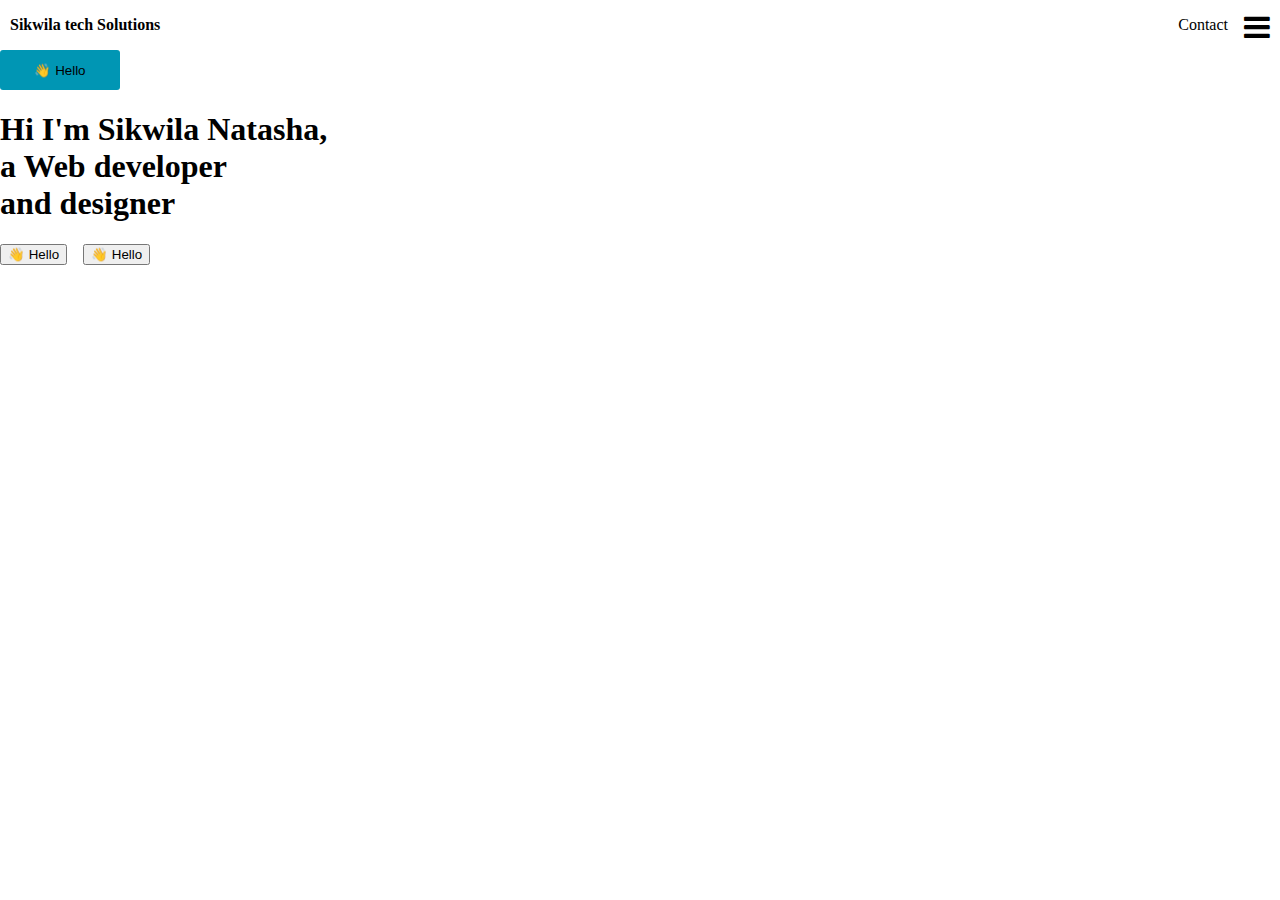
==== index.html @ 52ebf1cb "Sikwila natasha's portfolio" ====
<!DOCTYPE html>
<html lang="en">
  <head>
    <meta charset="UTF-8" />
    <meta name="viewport" content="width=device-width, initial-scale=1.0" />
    <title>Sikwila Tech Solutions Portfolio</title>
    <link rel="stylesheet" href="./css/style.css" />
    <link
      rel="stylesheet"
      href="./font awesome/font-awesome-4.7.0/css/font-awesome.min.css"
    />
  </head>
  <body>
    <section id="home">
      <nav>
        <div class="nav-container">
          <p class="logo">Sikwila tech Solutions</p>
          <div class="nav-left-bar">
            <ul>
              <li><a href="#Contact" class="txt">Contact</a></li>
            </ul>
            <div class="menu">
              <i
                class="fa fa-bars menu-icon"
                aria-hidden="true"
                onclick="toggleMenu()"
              ></i>
              <div class="menu-dropdown" id="menu-dropdown">
                <ul>
                  <li><a href="#Home" onclick="hideMenu()">Home</a></li>
                  <li><a href="#About" onclick="hideMenu()">About</a></li>
                  <li><a href="#Gallery" onclick="hideMenu()">Gallery</a></li>
                  <li>
                    <a href="#Exhibitions" onclick="hideMenu()">Exhibitions</a>
                  </li>
                  <li><a href="#Artists" onclick="hideMenu()">Artists</a></li>
                  <li><a href="#Contact" onclick="hideMenu()">Contact</a></li>
                </ul>
              </div>
            </div>
          </div>
        </div>
      </nav>
      <!-- end of nav -->
      <div class="intro">
        <button class="intro-btn1">👋 Hello</button>
        <h1>
          Hi I'm Sikwila Natasha, <br />a Web developer <br />and designer
        </h1>
        <div class="home-btns">
          <button class="intro-btn2">👋 Hello</button>
          <button class="intro-btn2">👋 Hello</button>
        </div>
      </div>
    </section>
    <script src="./script.js"></script>
  </body>
</html>
---- css/style.css ----
:root{
  --main-color1:#0096B4;
  --main-color2:#000000;
  --main-color3:#ffffff;
}

body{
  margin: 0;
  padding: 0;
  border: 0;

  overflow-x: hidden;
}

/* nav section */


.menu-dropdown {
display: none;
background-color: #f9f9f9;
border: 1px solid #ccc;
margin-left: -75px;
width:110px;
}

.menu-dropdown ul{
margin-left: -20px;
}

.nav-container{
  display: flex;
  flex-direction: row;
justify-content: space-between;
align-items: center;
}

.menu i{
  font-size:30px; 
  color: black;
  margin-top: 12px;
}

ul li a{
color: black;
  text-decoration: none;
}

ul li {
  list-style: none;
  text-decoration: none;
}

.nav-left-bar{
  display: flex;
  flex-direction: row;
  gap: 1rem;
  top: 0;
  right: 0;
  margin-right: 10px;
}

.logo{
  top: 0;
left: 0;
  margin-left: 10px;
  font-weight: bolder;
}

.intro-btn1{
  background-color: #0096B4;
  border: none;
  width: 120px;
  height: 40px;
  border-radius:3px;
}

.home-btns{
  display: flex;
  flex-direction: row;
  gap: 1rem;
}
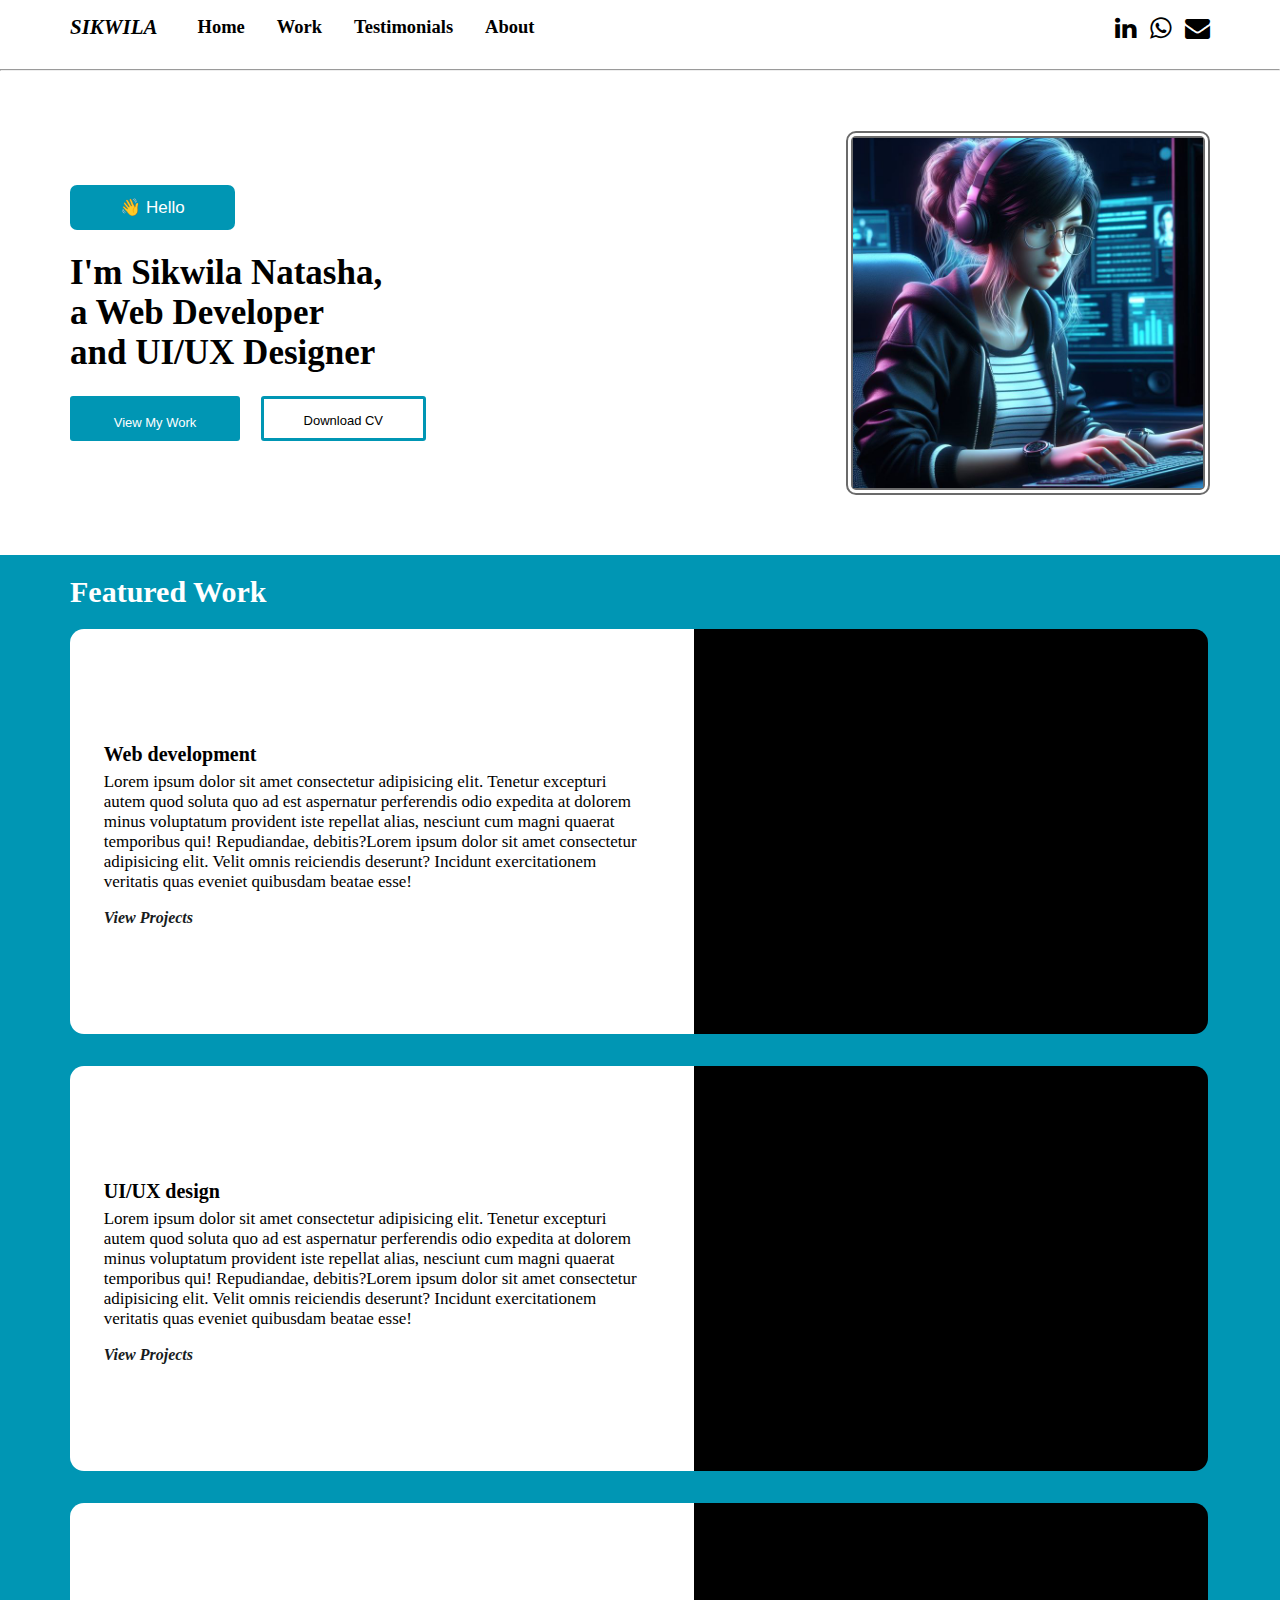
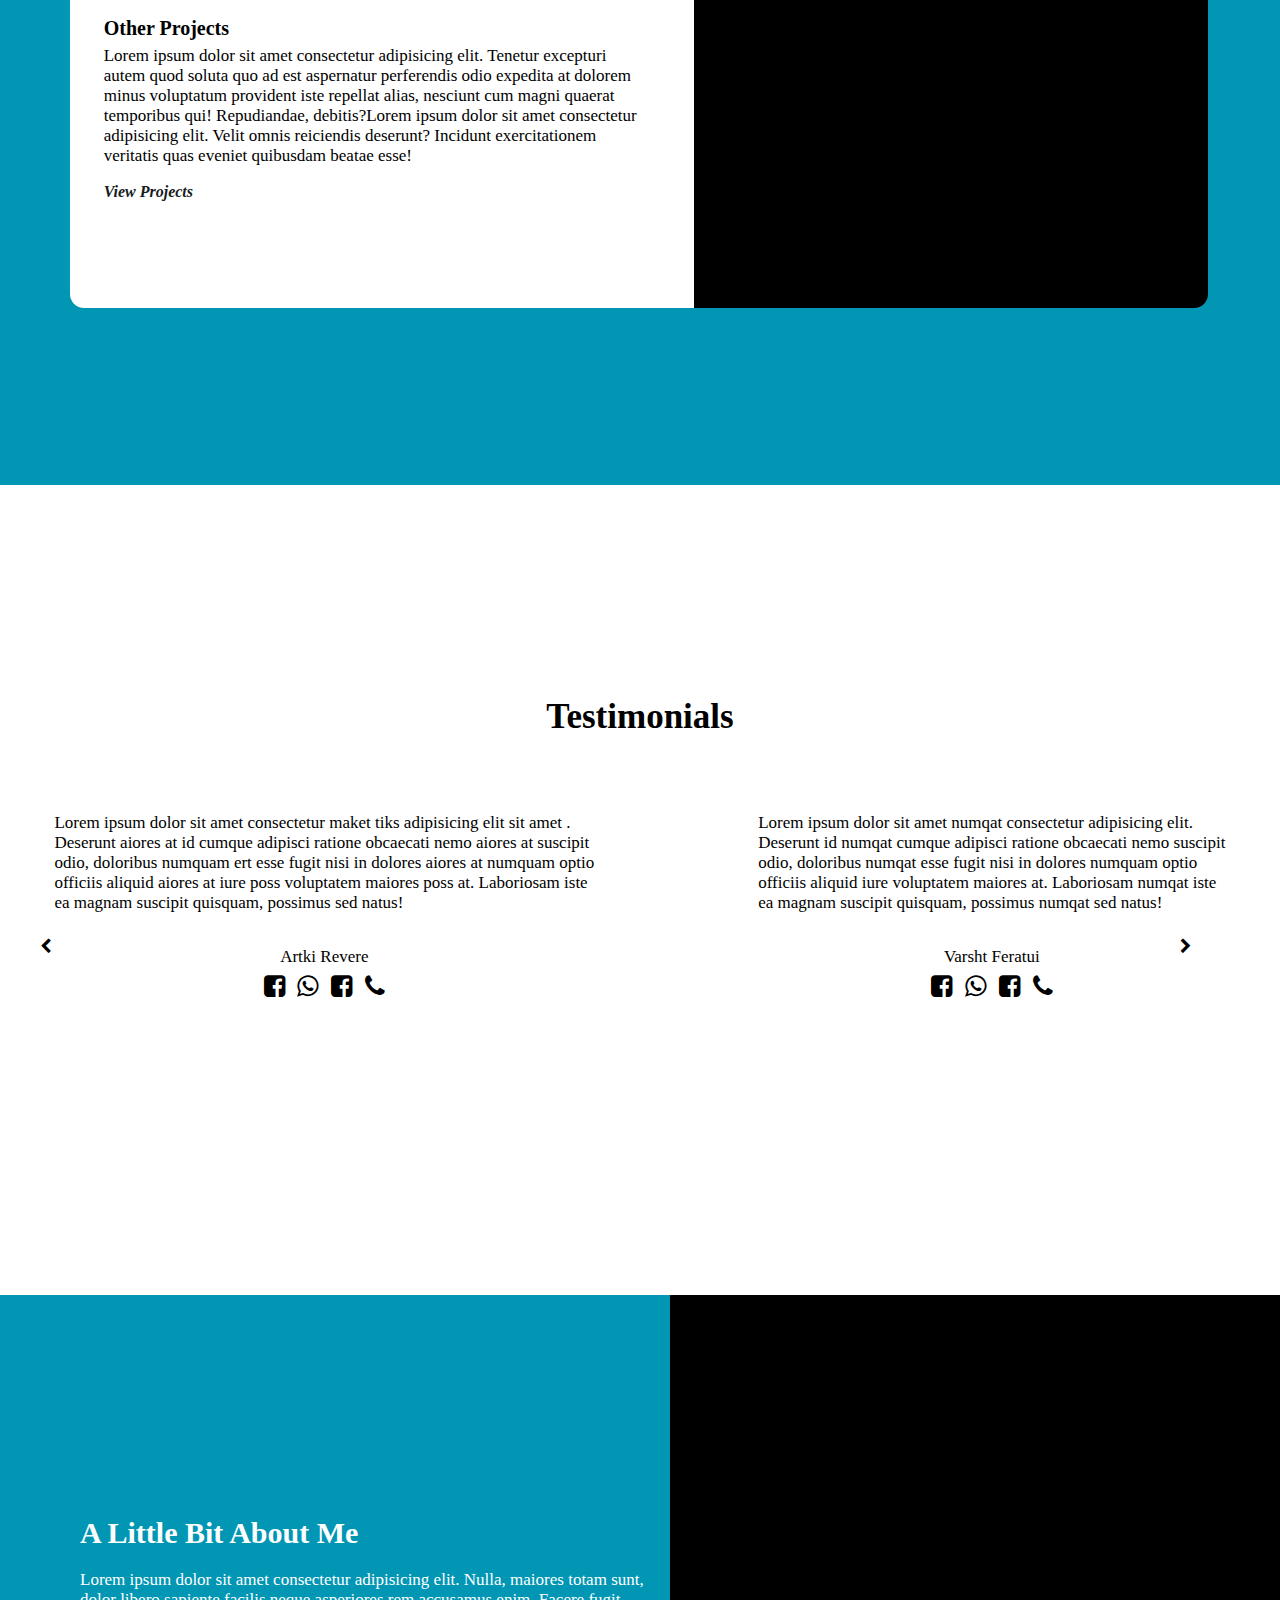
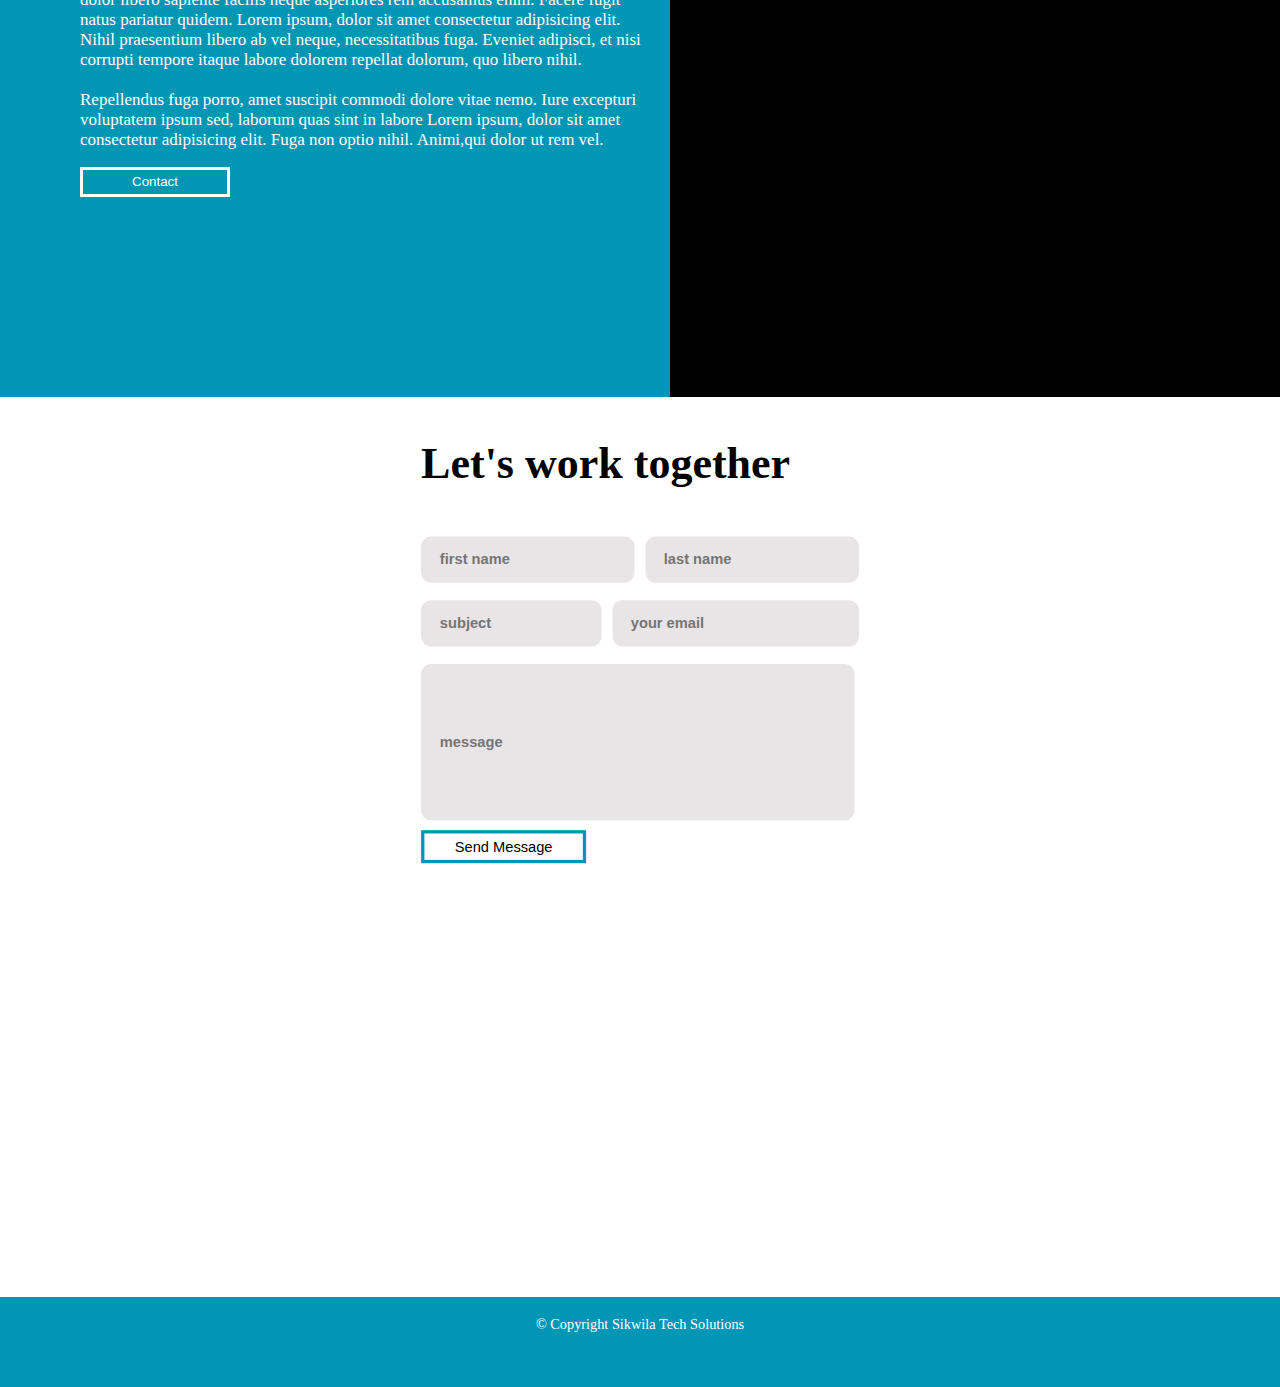
==== commit 19f9d8ac: "Added more sections" ====
--- a/index.html
+++ b/index.html
@@ -11,48 +11,530 @@
     />
   </head>
   <body>
+    <nav>
+      <div class="nav-container">
+        <p class="logo">Sikwila</p>
+        <div class="nav-left-bar">
+          <ul>
+            <li><a href="#Contact" class="txt">Contact</a></li>
+          </ul>
+          <div class="menu">
+            <i
+              class="fa fa-bars menu-icon"
+              aria-hidden="true"
+              onclick="toggleMenu()"
+            ></i>
+            <div class="menu-dropdown" id="menu-dropdown">
+              <ul>
+                <li><a href="#Home" onclick="hideMenu()">Home</a></li>
+                <li><a href="#About" onclick="hideMenu()">About</a></li>
+                <li><a href="#Gallery" onclick="hideMenu()">Gallery</a></li>
+                <li>
+                  <a href="#Exhibitions" onclick="hideMenu()">Exhibitions</a>
+                </li>
+                <li><a href="#Artists" onclick="hideMenu()">Artists</a></li>
+                <li><a href="#Contact" onclick="hideMenu()">Contact</a></li>
+              </ul>
+            </div>
+          </div>
+        </div>
+      </div>
+      <hr />
+    </nav>
+    <!-- end of nav1 -->
+    <!-- beginning of nav2 -->
+    <div id="nav2">
+      <div class="logo">
+        <p>SIKWILA</p>
+        <ul class="md-nav">
+          <li><a href="#Home">Home</a></li>
+          <li><a href="#Portfolio">Work</a></li>
+          <li><a href="#Testimonials">Testimonials</a></li>
+          <li><a href="#About">About</a></li>
+        </ul>
+      </div>
+
+      <div class="nav-left-bar2">
+        <ul>
+          <li>
+            <a href=""><i class="fa fa-linkedin"></i></a>
+            <a href=""><i class="fa fa-whatsapp"></i></a>
+            <a href=""><i class="fa fa-envelope"></i></a>
+          </li>
+        </ul>
+      </div>
+    </div>
+    <hr class="second-hr" />
+    <!-- end of nav2 -->
     <section id="home">
-      <nav>
-        <div class="nav-container">
-          <p class="logo">Sikwila tech Solutions</p>
-          <div class="nav-left-bar">
-            <ul>
-              <li><a href="#Contact" class="txt">Contact</a></li>
-            </ul>
-            <div class="menu">
-              <i
-                class="fa fa-bars menu-icon"
-                aria-hidden="true"
-                onclick="toggleMenu()"
-              ></i>
-              <div class="menu-dropdown" id="menu-dropdown">
-                <ul>
-                  <li><a href="#Home" onclick="hideMenu()">Home</a></li>
-                  <li><a href="#About" onclick="hideMenu()">About</a></li>
-                  <li><a href="#Gallery" onclick="hideMenu()">Gallery</a></li>
-                  <li>
-                    <a href="#Exhibitions" onclick="hideMenu()">Exhibitions</a>
-                  </li>
-                  <li><a href="#Artists" onclick="hideMenu()">Artists</a></li>
-                  <li><a href="#Contact" onclick="hideMenu()">Contact</a></li>
-                </ul>
-              </div>
-            </div>
-          </div>
-        </div>
-      </nav>
-      <!-- end of nav -->
-      <div class="intro">
-        <button class="intro-btn1">👋 Hello</button>
-        <h1>
-          Hi I'm Sikwila Natasha, <br />a Web developer <br />and designer
-        </h1>
-        <div class="home-btns">
-          <button class="intro-btn2">👋 Hello</button>
-          <button class="intro-btn2">👋 Hello</button>
+      <div class="home-main">
+        <div class="intro">
+          <div class="text-btn">
+            <button class="intro-btn1">👋 Hello</button>
+            <h1 class="intro-txt">
+              I'm Sikwila Natasha, <br />a Web Developer <br />and UI/UX
+              Designer
+            </h1>
+
+            <div class="home-btns">
+              <a href="#Portfolio"
+                ><button class="intro-btn2">
+                  <p class="btn-text">View My Work</p>
+                </button></a
+              >
+              <a href=""
+                ><button class="intro-btn3">
+                  <p class="btn-text btn-text2">Download CV</p>
+                </button></a
+              >
+            </div>
+          </div>
+        </div>
+
+        <div class="my-img">
+          <div class="Tasha-img"></div>
         </div>
       </div>
     </section>
+    <!-- work -->
+    <section id="Portfolio">
+      <div class="main-portfolio">
+        <!-- <div class="sub-portfolio"> -->
+
+        <h1 class="Portfolio-heading">Featured Work</h1>
+
+        <!-- 1111 -->
+
+        <div class="projects-container">
+          <div class="coded-websites projects">
+            <div class="projects-div projects-div2">
+              <div class="project-text">
+                <h2 class="project-heading">Web development</h2>
+                <div class="sm-project-img"></div>
+                <p class="project-description project-description2">
+                  Lorem ipsum dolor sit amet consectetur adipisicing elit.
+                  Tenetur exce<br />pturi autem quod soluta quo ad est
+                  aspernatur perferendis odio exped<br />ita at dolorem minus
+                  voluptatum provident iste repellat alias, nesciunt <br />cum
+                  magni quaerat temporibus qui! Repudiandae, debitis?<span
+                    >Lorem ipsu<br />m dolor sit amet consectetur adipisicing
+                    elit. Velit omnis reiciendis des<br />erunt? Incidunt
+                    exercitationem veritatis quas eveniet quibusdam beat<br />ae
+                    esse!</span
+                  >
+                </p>
+                <a href="./portfolio.html" class="view-projects-link"
+                  >View Projects</a
+                >
+              </div>
+            </div>
+            <div class="image-rep">
+              <img src="" alt="" />
+            </div>
+          </div>
+
+          <!-- 222 -->
+
+          <!-- <div class="projects-container"> -->
+          <div class="coded-websites projects">
+            <div class="projects-div projects-div2">
+              <div class="project-text">
+                <h2>UI/UX design</h2>
+                <div class="sm-project-img"></div>
+                <p class="project-description project-description2">
+                  Lorem ipsum dolor sit amet consectetur adipisicing elit.
+                  Tenetur exce<br />pturi autem quod soluta quo ad est
+                  aspernatur perferendis odio exped<br />ita at dolorem minus
+                  voluptatum provident iste repellat alias, nesciunt <br />cum
+                  magni quaerat temporibus qui! Repudiandae, debitis?<span
+                    >Lorem ipsu<br />m dolor sit amet consectetur adipisicing
+                    elit. Velit omnis reiciendis des<br />erunt? Incidunt
+                    exercitationem veritatis quas eveniet quibusdam beat<br />ae
+                    esse!</span
+                  >
+                </p>
+                <a href="./portfolio.html" class="view-projects-link"
+                  >View Projects</a
+                >
+              </div>
+            </div>
+            <div class="image-rep"></div>
+          </div>
+          <!-- </div> -->
+
+          <!-- 333-->
+
+          <!-- <div class="projects-container"> -->
+          <div class="coded-websites projects">
+            <div class="projects-div projects-div2">
+              <div class="project-text">
+                <h2>Other Projects</h2>
+                <div class="sm-project-img"></div>
+                <p class="project-description project-description2">
+                  Lorem ipsum dolor sit amet consectetur adipisicing elit.
+                  Tenetur exce<br />pturi autem quod soluta quo ad est
+                  aspernatur perferendis odio exped<br />ita at dolorem minus
+                  voluptatum provident iste repellat alias, nesciunt <br />cum
+                  magni quaerat temporibus qui! Repudiandae, debitis?<span
+                    >Lorem ipsu<br />m dolor sit amet consectetur adipisicing
+                    elit. Velit omnis reiciendis des<br />erunt? Incidunt
+                    exercitationem veritatis quas eveniet quibusdam beat<br />ae
+                    esse!</span
+                  >
+                </p>
+                <a href="./portfolio.html" class="view-projects-link"
+                  >View Projects</a
+                >
+              </div>
+            </div>
+            <div class="image-rep"></div>
+          </div>
+          <!-- </div> -->
+          <!-- end of individual projects div -->
+          <!-- </div> -->
+        </div>
+      </div>
+    </section>
+
+    <!-- Testimonials -->
+
+    <section id="Testimonials">
+      <div
+        class="main-Testimonials small-screen"
+        data-aos="fade-up"
+        data-aos-duration="1500"
+      >
+        <h1 class="p-2 p-2-heading">Testimonials</h1>
+        <div class="carousel">
+          <div class="carousel-slide">
+            <div class="Testimonials1">
+              <div class="Testimonials-text">
+                <h1 class="Testimonials-heading p-1">Testimonials</h1>
+                <div class="quotes-container p-1">
+                  <div class="quotes">"</div>
+                </div>
+                <p class="p-1">
+                  Lorem ipsum dolor sitrait amet consectetur,<span
+                    >Lorem ipsum dolor
+                  </span>
+                  <br />adipisicing elit. Iureorio quaser aliquam quo
+                  <span>laborio ipsum </span>
+                  <br />eveniet assumenda aliquid ipsum soluta tet
+                  <span>sicing elit.</span><br />tempore<span
+                    >sicing Iureorio.</span
+                  >
+                  <br />In sapiente autem harum. Nam, nemo
+                  <span>Lorem ipsum dolor </span> <br />tempora vero
+                  reprehenderit impedit numctoe <span>Lorem ipsum dolor </span
+                  ><br />quam laborio sam minima eumcto delectus
+                  <span>sicing elit. Iureorio</span><br />unde ab ipsam?
+                  Veritatis, maxime. Architcto
+                  <span>laborio ipsum Architcto </span> <br />ecto, tempore.
+                </p>
+                <div class="p-2">
+                  <div class="bg-scrn-testimonials">
+                    <div class="client-Testimonial client-Testimonial1">
+                      <p>
+                        <br />Lorem ipsum dolor sit amet consectetur maket tiks
+                        adipisicing elit sit amet . <br />Deserunt aiores at id
+                        cumque adipisci ratione obcaecati nemo aiores at
+                        suscipit <br />odio, doloribus numquam ert esse fugit
+                        nisi in dolores aiores at numquam optio <br />officiis
+                        aliquid aiores at iure poss voluptatem maiores poss at.
+                        Laboriosam iste <br />ea magnam suscipit quisquam,
+                        possimus sed natus!
+                      </p>
+                      <div class="client-info">
+                        <div class="client-name">
+                          <p class="client-name1">Artki Revere</p>
+                          <p class="client">
+                            <a href=""><i class="fa fa-facebook-square"></i></a>
+                            <i class="fa fa-whatsapp"></i>
+                            <i class="fa fa-facebook-square"></i>
+                            <i class="fa fa-phone"></i>
+                          </p>
+                        </div>
+                      </div>
+                    </div>
+
+                    <div class="space"></div>
+
+                    <div class="client-Testimonial client-Testimonial2">
+                      <p>
+                        <br />Lorem ipsum dolor sit amet numqat consectetur
+                        adipisicing elit. <br />Deserunt id numqat cumque
+                        adipisci ratione obcaecati nemo suscipit <br />odio,
+                        doloribus numqat esse fugit nisi in dolores numquam
+                        optio <br />officiis aliquid iure voluptatem maiores at.
+                        Laboriosam numqat iste <br />ea magnam suscipit
+                        quisquam, possimus numqat sed natus!
+                      </p>
+                      <div class="client-info">
+                        <div class="client-name">
+                          <p class="client-name1">Varsht Feratui</p>
+                          <p class="client">
+                            <a href=""><i class="fa fa-facebook-square"></i></a>
+                            <i class="fa fa-whatsapp"></i>
+                            <i class="fa fa-facebook-square"></i>
+                            <i class="fa fa-phone"></i>
+                          </p>
+                        </div>
+                      </div>
+                    </div>
+                  </div>
+                </div>
+                <!-- division -->
+                <div class="client-info p-1">
+                  <div class="client-name p-1">
+                    <p class="client-name1 p-1">Yui Terra</p>
+                    <p class="client p-1">
+                      <i class="fa fa-whatsapp p-1"></i>
+                      <i class="fa fa-facebook-square p-1"></i>
+                      <i class="fa fa-phone p-1"></i>
+                    </p>
+                  </div>
+                </div>
+              </div>
+
+              <!-- 222 -->
+
+              <!-- ennd -->
+            </div>
+            <div class="Testimonials2">
+              <div class="Testimonials-text">
+                <h1 class="Testimonials-heading p-1">Testimonials</h1>
+                <div class="quotes-container p-1">
+                  <div class="quotes">"</div>
+                </div>
+                <p class="p-1">
+                  Lorem ipsum dolor sitrait amet consectetur,
+                  <br />adipisicing elit. Iureorio quaser aliquam quo
+                  <br />eveniet assumenda aliquid ipsum soluta tet<br />tempore?
+                  <br />In sapiente autem harum. Nam, nemo <br />tempora vero
+                  reprehenderit impedit numctoe <br />quam laborio sam minima
+                  eumcto delectus <br />unde ab ipsam? Veritatis, maxime.
+                  Architcto <br />ecto, tempore.
+                </p>
+                <div class="p-2">
+                  <div class="bg-scrn-testimonials">
+                    <div class="client-Testimonial">
+                      <p>
+                        <br />Lorem ipsum dolor sit amet consectetur maket tiks
+                        adipisicing elit sit amet . <br />Deserunt aiores at id
+                        cumque adipisci ratione obcaecati nemo aiores at
+                        suscipit <br />odio, doloribus esse fugit nisi in
+                        dolores aiores at numquam optio <br />officiis aliquid
+                        aiores at iure voluptatem maiores at. Laboriosam iste
+                        <br />ea magnam suscipit quisquam, possimus sed natus!
+                      </p>
+                      <div class="client-info">
+                        <div class="client-name">
+                          <p class="client-name1">Mrs Kativhu</p>
+                          <div class="client">
+                            <a href=""><i class="fa fa-facebook-square"></i></a>
+                            <a href=""><i class="fa fa-whatsapp"></i></a>
+                            <a href="">
+                              <i class="fa fa-facebook-square"></i
+                            ></a>
+                            <a href=""> <i class="fa fa-phone"></i></a>
+                          </div>
+                        </div>
+                      </div>
+                    </div>
+
+                    <div class="space"></div>
+
+                    <div class="client-Testimonial">
+                      <p>
+                        <br />Lorem ipsum dolor sit amet consectetur adip
+                        elit.quid iure atem <br />Deserunt id cumque adipisci
+                        ratione obcaecati nemo suscipit <br />odio, doloribus
+                        esse fugit nisi lores ea am numquam optio <br />officiis
+                        id aliquid iure voluptatem in dolo maiores atid .
+                        Labori<br />ea magnam suscipit quisquam, possim natus!
+                      </p>
+                      <div class="client-info">
+                        <div class="client-name">
+                          <p class="client-name1">Mr Paul</p>
+                          <p class="client">
+                            <a href=""><i class="fa fa-facebook-square"></i></a>
+                            <a href=""><i class="fa fa-whatsapp"></i></a>
+                            <a href=""><i class="fa fa-facebook-square"></i></a>
+                            <a href=""><i class="fa fa-phone"></i></a>
+                          </p>
+                        </div>
+                      </div>
+                    </div>
+                  </div>
+                </div>
+                <!-- division -->
+                <div class="client-info p-1">
+                  <div class="client-name p-1">
+                    <p class="client-name1 p-1">Mr Carlos</p>
+                    <p class="client p-1">
+                      <a href=""><i class="fa fa-whatsapp p-1"></i></a>
+                      <a href=""><i class="fa fa-facebook-square p-1"></i></a>
+                      <a href=""><i class="fa fa-phone p-1"></i></a>
+                    </p>
+                  </div>
+                </div>
+              </div>
+            </div>
+            <div class="Testimonials3">
+              <div class="Testimonials-text">
+                <h1 class="Testimonials-heading p-1">Testimonials</h1>
+                <div class="quotes-container p-1">
+                  <div class="quotes">"</div>
+                </div>
+                <p class="p-1">
+                  Lorem ipsum dolor sitrait amet consectetur,
+                  <br />adipisicing elit. Iureorio quaser aliquam quo
+                  <br />eveniet assumenda aliquid ipsum soluta tet<br />tempore?
+                  <br />In sapiente autem harum. Nam, nemo <br />tempora vero
+                  reprehenderit impedit numctoe <br />quam laborio sam minima
+                  eumcto delectus <br />unde ab ipsam? Veritatis, maxime.
+                  Architcto <br />ecto, tempore.
+                </p>
+                <div class="p-2">
+                  <div class="bg-scrn-testimonials">
+                    <div class="client-Testimonial">
+                      <p>
+                        <br />Lorem ipsum dolor sit amet consectetur maket tiks
+                        adipisicing elit sit amet . <br />Deserunt aiores at id
+                        cumque adipisci ratione obcaecati nemo aiores at
+                        suscipit <br />odio, doloribus esse fugit nisi in
+                        dolores aiores at numquam optio <br />officiis aliquid
+                        aiores at iure voluptatem maiores at. Laboriosam iste
+                        <br />ea magnam suscipit quisquam, possimus sed natus!
+                      </p>
+                      <div class="client-info">
+                        <div class="client-name">
+                          <p class="client-name1">Uncommon.org</p>
+                          <p class="client">
+                            <a href=""><i class="fa fa-facebook-square"></i></a>
+                            <a href=""><i class="fa fa-whatsapp"></i></a>
+                            <a href=""><i class="fa fa-facebook-square"></i></a>
+                            <a href=""><i class="fa fa-phone"></i></a>
+                          </p>
+                        </div>
+                      </div>
+                    </div>
+
+                    <div class="space"></div>
+
+                    <div class="client-Testimonial">
+                      <p class="client-Testimonial-p">
+                        <br />Lorem ipsum dolor sit amet consecte adipisicing
+                        elit. <br />Deserunt id cumque adipisci ratione
+                        obcaescipit <br />odio, doloribus esse fugit nisi in
+                        dolor optio orem.<br />officiis aliquid iure voluptatem
+                        maiores at. Laboriosam iste <br />ea magnam suscipit
+                        quisquam, possimus sed natus!
+                      </p>
+                      <div class="client-info">
+                        <div class="client-name">
+                          <p class="client-name1 client-namee">Mrs Quinson</p>
+                          <p class="client">
+                            <a href=""><i class="fa fa-whatsapp"></i></a>
+                            <a href=""><i class="fa fa-facebook-square"></i></a>
+                            <a href=""><i class="fa fa-phone"></i></a>
+                          </p>
+                        </div>
+                      </div>
+                    </div>
+                  </div>
+                </div>
+                <!-- division -->
+                <div class="client-info p-1">
+                  <div class="client-name p-1">
+                    <p class="client-name1 p-1">Wallertik Enterprises</p>
+                    <div class="client p-1">
+                      <div class="p-1">
+                        <a href=""><i class="fa fa-whatsapp"></i></a>
+                        <a href=""><i class="fa fa-facebook-square"></i></a>
+                        <a href=""><i class="fa fa-phone"></i></a>
+                      </div>
+                    </div>
+                  </div>
+                </div>
+              </div>
+            </div>
+          </div>
+          <div class="carousel-btns">
+            <i class="fa fa-chevron-left prev" style="color: #000"></i>
+            <i class="fa fa-chevron-right next" style="color: #000"></i>
+          </div>
+        </div>
+      </div>
+    </section>
+
+    <!-- About -->
+
+    <section id="About">
+      <div class="main-about">
+        <div class="sub-about">
+          <div class="about-container">
+            <div class="abt-left">
+              <h1>A Little Bit About Me</h1>
+              <div class="sm-abt-img"></div>
+              <p class="abt-me-text">
+                Lorem ipsum dolor sit amet consectetur adipisicing elit. Nulla,
+                maiores totam sunt, dolor libero sapiente facilis neque
+                asperiores rem accusamus enim. Facere fugit natus pariatur
+                quidem.
+                <span
+                  >Lorem ipsum, dolor sit amet consectetur adipisicing elit.
+                  Nihil praesentium libero ab vel neque, necessitatibus fuga.
+                  Eveniet adipisci, et nisi corrupti tempore itaque labore
+                  dolorem repellat dolorum, quo libero nihil.</span
+                >
+                <br />
+                <br />
+                Repellendus fuga porro, amet suscipit commodi dolore vitae nemo.
+                Iure excepturi voluptatem ipsum sed, laborum quas sint in labore
+                <!-- harum modi magni rem molestiae exercitationem, qui dolor. -->
+                <span
+                  >Lorem ipsum, dolor sit amet consectetur adipisicing elit.
+                  Fuga non optio nihil. Animi,qui dolor ut rem vel.</span
+                >
+              </p>
+              <div class="btn-containder">
+                <a href=""><button class="abt-btn">Contact</button></a>
+              </div>
+            </div>
+          </div>
+
+          <div id="Tasha"></div>
+        </div>
+      </div>
+    </section>
+
+    <!-- Contact -->
+
+    <section id="Contact">
+      <div class="main-contact">
+        <div class="sub-div">
+          <h1 class="Contact-heading">Let's work together</h1>
+          <div class="top">
+            <input type="text" placeholder="first name" class="input-1" />
+            <input type="text" placeholder="last name" class="input-1" />
+          </div>
+          <div class="middle">
+            <input type="text" placeholder="subject" class="input-3" />
+            <input type="text" placeholder="your email" class="input-4" />
+          </div>
+          <div class="bottom">
+            <input type="text" placeholder="message" class="input-5" />
+            <a href=""><button class="Contact-btn">Send Message</button></a>
+          </div>
+        </div>
+      </div>
+    </section>
+
+    <!-- footer -->
+    <footer>
+      <div class="footer-text">© Copyright Sikwila Tech Solutions</div>
+    </footer>
     <script src="./script.js"></script>
   </body>
 </html>
--- a/css/style.css
+++ b/css/style.css
@@ -8,12 +8,158 @@
   margin: 0;
   padding: 0;
   border: 0;
-
+  box-sizing: border-box;
   overflow-x: hidden;
 }
 
 /* nav section */
-
+.md-nav{
+  display: flex;
+  flex-direction: row;
+  gap:1rem;
+
+  @media(min-width:1000px) {
+ gap: 2rem;
+  }
+}
+
+.md-nav a{
+  font-size: 14px;
+  @media(min-width:740px) {
+    font-size: 16px;
+  }
+  @media(min-width:900px) {
+    font-size:18px;
+  }
+
+  @media(min-width:1000px) {
+    font-size:18.5px;
+  }
+
+  @media(min-width:1200px) {
+    font-size:19;
+  }
+
+  @media(min-width:1400px) {
+  font-size: 20px;
+  }
+  @media(min-width:1500px) {
+    font-size: 23px;
+  }
+
+  @media(min-width:1700px) {
+    font-size:25px;
+  }
+
+  @media(min-width:1800px) {
+    font-size:27px;
+  }
+  @media(min-width:1900px) {
+    font-size: 30px;
+  }
+}
+
+.md-nav a:hover{
+  font-weight: lighter;
+  text-decoration: underline;
+  color: #000;
+  scale: 1.1;
+}
+
+.logo{
+  display: flex;
+  flex-direction: row;
+}
+
+
+#nav2{
+  display: flex;
+  flex-direction: row;
+  justify-content: space-between;
+  @media (max-width:600px) {
+    display: none;
+     }
+}
+
+.nav-left-bar2 .fa{
+  font-size:20px;
+  @media(min-width:900px) {
+    font-size:23px;
+  }
+  @media(min-width:1000px) {
+    font-size:24px;
+  }
+
+  @media(min-width:1200px) {
+    font-size:25px;
+  }
+  @media(min-width:1400px) {
+    font-size:28px;
+  }
+
+  @media(min-width:1500px) {
+    font-size:30px;
+  }
+
+  @media(min-width:1600px) {
+    font-size: 32px;
+  }
+
+  @media(min-width:1700px) {
+    font-size: 34px;
+  }
+
+  @media(min-width:1800px) {
+    font-size: 36px;
+  }
+  @media(min-width:1900px) {
+    font-size: 38px;
+  }
+}
+
+.nav-left-bar2{
+  top: 0;
+  right: 0;
+  margin-right:30px;
+  @media (min-width:950px){
+    top: 0;
+right: 0;
+  margin-right:70px;
+   }
+
+   @media(min-width:1800px){
+    top:0;
+    right: 0;
+    margin-right:130px;
+  }
+}
+.nav-left-bar2 .fa-whatsapp{
+ padding-left:5px;
+ padding-right: 5px;
+ @media(min-width:1000px) {
+  padding-left:10px;
+ padding-right:10px;
+   }
+
+   @media(min-width:1400px) {
+    padding-left:13px;
+    padding-right:13px;
+  }
+
+  @media(min-width:1500px) {
+    padding-left:15px;
+    padding-right:15px;
+  }
+}
+
+
+/* small screen nav */
+nav{ 
+
+  @media (min-width:601px) {
+ display: none;
+  }
+}
 
 .menu-dropdown {
 display: none;
@@ -38,6 +184,20 @@
   font-size:30px; 
   color: black;
   margin-top: 12px;
+  top: 0;
+  right: 0;
+  margin-right:30px;
+  @media (min-width:950px){
+    top: 0;
+right: 0;
+  margin-right:70px;
+   }
+
+   @media(min-width:1800px){
+    top:0;
+    right: 0;
+    margin-right:130px;
+  }
 }
 
 ul li a{
@@ -56,26 +216,1864 @@
   gap: 1rem;
   top: 0;
   right: 0;
-  margin-right: 10px;
+  margin-right:30px;
+  @media (min-width:950px){
+    top: 0;
+right: 0;
+  margin-right:70px;
+   }
+
+   @media(min-width:1800px){
+    top:0;
+    right: 0;
+    margin-right:130px;
+  }
+
+}
+
+.second-hr{
+  @media (max-width:600px) {
+    display: none;
+  }
+}
+
+
+.logo p{
+  @media (min-width:1100px) {
+font-size:21px;
+font-style: italic;
+margin-top:15px;
+  }
 }
 
 .logo{
   top: 0;
 left: 0;
-  margin-left: 10px;
+  margin-left: 30px;
   font-weight: bolder;
-}
+font-size:17px;
+
+@media (min-width:950px){
+  top: 0;
+left: 0;
+margin-left:70px;
+ }
+
+ @media(min-width:1800px){
+  top:0;
+  right: 0;
+ margin-left:130px;
+}
+
+}
+
+.btn-text{
+ text-align: center;
+ margin: auto;
+  }
+
+  #Home{
+    height: 100vh;
+    width: 100%;
+  }
 
 .intro-btn1{
+
   background-color: #0096B4;
   border: none;
-  width: 120px;
-  height: 40px;
+  width: 100px;
+  height: 30px;
+  border-radius:7px;
+  color: white;
+  @media(min-width:1200px){
+    width: 165px;
+    height: 45px;
+    font-size: 17px;
+  }
+
+ 
+
+  @media(min-width:1400px){
+    width: 180px;
+    height:50px;
+    font-size:17px;
+  }
+
+  @media(min-width:1500px){
+    width: 200px;
+    height:55px;
+    font-size:18px;
+  }
+
+  @media(min-width:1600px){
+    width: 200px;
+    height: 65px;
+    font-size: 20px;
+  }
+
+  @media(min-width:1700px){
+    width: 220px;
+    height: 60px;
+    font-size: 20px;
+  }
+
+  @media(min-width:1800px){
+    width: 250px;
+    height: 70px;
+    font-size:25px;
+  }
+}
+
+.home-btns{
+  display: flex;
+  flex-direction: row;
+  justify-content: start;
+  align-items: start;
+  gap:1.3rem;
+  @media(min-width:1900px){
+   gap: 2rem;
+  }
+}
+
+.intro-btn3,.intro-btn2{
+  cursor: pointer;
+  background-color: #0096B4;
+  border: none;
+  width: 110px;
+  height: 30px;
   border-radius:3px;
-}
-
-.home-btns{
+  @media(min-width:1200px){
+    width: 170px;
+    height: 45px;
+    font-size: 13px;
+  }
+
+  @media(min-width:1300px){
+    font-size:17px;
+  }
+
+  @media(min-width:1400px){
+    width: 200px;
+    height:50px;
+    font-size:17px;
+  }
+
+  @media(min-width:1500px){
+    width: 200px;
+    height:55px;
+    font-size:18px;
+  }
+
+  @media(min-width:1600px){
+    width: 220px;
+    height: 65px;
+    font-size: 20px;
+  }
+
+  @media(min-width:1700px){
+    width: 220px;
+    height: 60px;
+    font-size: 20px;
+  }
+
+  @media(min-width:1800px){
+    width: 250px;
+    height: 70px;
+    font-size:25px;
+  }
+
+
+  @media(min-width:1900px){
+    width: 260px;
+    height: 70px;
+    font-size:25px;
+  }
+
+}
+
+.intro-btn2 p{
+  color: white;
+  text-decoration: none;
+  margin-top:7px;
+}
+
+.intro-btn3 p{
+  margin-top:4px;
+}
+
+.intro-btn3{
+  cursor: pointer;
+  width: 110px;
+  height: 30px;
+  background-color: transparent;
+  border: 3px solid #0096B4;
+  @media(min-width:1200px){
+    width: 165px;
+    height: 45px;
+    font-size: 13px;
+  }
+
+  @media(min-width:1300px){
+    font-size:17px;
+  }
+
+  @media(min-width:1400px){
+    width: 200px;
+    height:50px;
+    font-size:17px;
+  }
+
+  @media(min-width:1500px){
+    width: 200px;
+    height:55px;
+    font-size:18px;
+  }
+ 
+  @media(min-width:1600px){
+    width: 220px;
+    height: 65px;
+    font-size: 20px;
+  }
+
+  @media(min-width:1700px){
+    width: 220px;
+    height: 60px;
+    font-size: 20px;
+  }
+
+  @media(min-width:1800px){
+    width: 250px;
+    height: 70px;
+    font-size:25px;
+  }
+
+  @media(min-width:1900px){
+    width: 260px;
+    height: 70px;
+    font-size:25px;
+  }
+}
+
+.intro-txt span{
+  text-align: center;
+}
+
+.intro-txt{
+  text-align: start;
+  font-weight: bolder;
+  @media (min-width:450px) {
+ font-size:25px;
+   }
+
+   @media(min-width:900px){
+    font-size:20px;
+   }
+
+   @media(min-width:1200px){
+    font-size:35px;
+  }
+
+  @media(min-width:1300px){
+    font-size:45px;
+  }
+
+  @media(min-width:1500px){
+    font-size:48px;
+  }
+
+  @media(min-width:1600px){
+    font-size:60px;
+  }
+
+  @media(min-width:1900px){
+    font-size:70px;
+  }
+}
+
+.txt{
+  font-size: 18px;
+  font-weight: bold;
+  @media (min-width:450px) {
+    font-size:20px;
+      }
+
+      @media (min-width:600px){
+        font-size: 21px;
+      }
+}
+
+.txt:hover{
+  color: #0096B4;
+  text-decoration: underline;
+}
+
+.txt:active{
+  text-decoration: underline;
+  color: #000000;
+}
+
+.intro{
+  display: flex;
+  flex-direction: column;
+  justify-content:start;
+  align-items:start;
+  margin-top:35px;
+top: 0;
+left: 0;
+margin-left: 30px;
+
+@media (min-width:380px) and (max-width:449px) {
+  margin-left: 40px;
+ }
+
+ @media (min-width:450px) and (max-width:499px){
+  margin-left:60px;
+ }
+
+ @media (min-width:500px) and (max-width:549px){
+  margin-left:60px;
+ }
+
+ @media (min-width:550px) and (max-width:600px) {
+  margin-left:90px;
+ }
+
+ 
+ @media (min-width:600px) and (max-width:600px) {
+  margin-left:40px;
+ }
+ 
+ @media (min-width:601px) {
+margin-top: 0;
+ }
+
+ @media (min-width:950px){
+  top: 0;
+left: 0;
+margin-left:70px;
+ }
+
+ @media(min-width:1800px){
+  top:0;
+  right: 0;
+ margin-left:130px;
+}
+
+}
+
+
+.Tasha-img{
+  width:  220px;
+  height: 200px;
+  background-image: url(../assets/images/female-dev.jfif);
+  background-position-x: center;
+  background-size: cover;
+  object-fit: cover;
+  @media(max-width:500px){
+    display: none;
+  }
+
+  @media(min-width:750px){
+    width:  280px;
+    height: 280px;
+  }
+  
+  @media(min-width:900px){
+    width:  330px;
+    height: 330px;
+  }
+  @media(min-width:1200px){
+    width:  350px;
+    height: 350px;
+  }
+  
+  @media(min-width:1300px){
+    width:  500px;
+    height:380px;
+  }
+  
+  @media(min-width:1500px){
+    width: 520px;
+    height:400px;
+  }
+  @media(min-width:1600px){
+    width: 560px;
+    height:450px;
+  }
+  
+  @media(min-width:1700px){
+    width: 590px;
+    height:470px;
+  }
+  
+  @media(min-width:1800px){
+    width: 630px;
+    height:520px;
+  }
+  
+  @media(min-width:1900px){
+    width: 680px;
+    height:540px;
+  }
+
+}
+
+.my-img{
+  width:  220px;
+  height: 200px;
+  border-radius: 10px;
+  background-color: transparent;
+  border: 7px double rgba(0, 0, 0, 0.582);
+  top:0;
+  right: 0;
+margin-right:30px;
+@media(max-width:599px){
+  display: none;
+}
+
+@media(min-width:750px){
+  width:  280px;
+  height: 280px;
+}
+
+@media(min-width:900px){
+  width:  330px;
+  height: 330px;
+}
+@media(min-width:1200px){
+  width:  350px;
+  height: 350px;
+}
+
+@media(min-width:1300px){
+  width:  500px;
+  height:380px;
+}
+
+@media(min-width:1500px){
+  width: 520px;
+  height:400px;
+}
+@media(min-width:1600px){
+  width: 560px;
+  height:450px;
+}
+
+@media(min-width:1700px){
+  width: 590px;
+  height:470px;
+}
+
+@media(min-width:1800px){
+  width: 630px;
+  height:520px;
+}
+
+@media(min-width:1900px){
+  width: 680px;
+  height:540px;
+}
+
+}
+
+.my-img{
+  top:0;
+  right: 0;
+  margin-right: 30px;
+
+  @media(min-width:950px){
+    top:0;
+    right: 0;
+    margin-right:70px;
+  
+  }
+
+  @media(min-width:1800px){
+    top:0;
+    right: 0;
+    margin-right:130px;
+  }
+
+}
+
+.home-main{
+ @media (min-width:380px) and (max-width:449px) {
+  scale: 1.1;
+ }
+
+
+ @media (min-width:450px) and (max-width:499px){
+  scale: 1.16;
+ }
+
+ @media (min-width:500px) and (max-width:549px){
+  scale: 1.2;
+ }
+
+ @media (min-width:550px) and (max-width:600px) {
+  scale: 1.23;
+ 
+ }
+
+ @media (min-width:600px) {
+  scale: 1;
+display: flex;
+flex-direction: row;
+justify-content: space-between;
+align-items: center;
+margin-top:60px;
+ }
+}
+
+
+
+
+/* Portfolio */
+
+#Portfolio{
+  height: 170vh;
+  width: 100%;
+  background-color: #0096B4;
+  margin-top:60px;
+  @media (max-width:599px) {
+    height: 330vh;
+  }
+}
+
+#Portfolio h2{
+  font-size: 20px;
+  @media (min-width:1400px) {
+    font-size:23px;
+           } 
+
+           @media (min-width:1600px) {
+            font-size:25px;
+                   } 
+
+                   @media (min-width:1700px) {
+                    font-size:29px;
+                           } 
+
+                           @media (min-width:1800px) {
+                            font-size: 32px;
+                                   } 
+
+                                   @media (min-width:1900px) {
+                                     font-size:35px;
+                                            } 
+
+}
+
+.Portfolio-heading{
+  color: #ffffff;
+  font-size: 20px;
+
+  @media (max-width:599px){
+    text-align: center;
+  }
+  @media (min-width:500px) {
+    font-size: 30px;
+    }
+    
+  /* @media (min-width:600px) {
+    padding-top: 20px;
+  } */
+    @media (min-width:900px) {
+      font-size:30px;
+    }
+
+    @media (min-width:1500px) {
+      font-size:35px;
+             }
+
+             @media (min-width:1600px) {
+              font-size:37px;
+                     } 
+
+                     @media (min-width:1700px) {
+                      font-size:39px;
+                             } 
+
+                             @media (min-width:1800px) {
+                              font-size:42px;
+                                     } 
+                                     /* top: 0;
+                                     left: 0;
+                                     margin-left: 30px;
+                                     
+                                     @media (min-width:380px) and (max-width:449px) {
+                                       margin-left: 40px;
+                                      }
+                                     
+                                      @media (min-width:450px) and (max-width:499px){
+                                       margin-left:60px;
+                                      }
+                                     
+                                      @media (min-width:500px) and (max-width:549px){
+                                       margin-left:60px;
+                                      }
+                                     
+                                      @media (min-width:550px) and (max-width:600px) {
+                                       margin-left:90px;
+                                      } */
+                                      
+                                      @media (min-width:600px) {
+                                        top: 0;
+                                        left: 0;
+                                        margin-left: 30px;
+                                      }
+                                     
+                                      @media (min-width:950px){
+                                       top: 0;
+                                     left: 0;
+                                     margin-left:70px;
+                                      }
+                                     
+                                      @media(min-width:1800px){
+                                       top:0;
+                                       right: 0;
+                                      margin-left:130px;
+                                     }
+}
+
+.headings{
+  @media (max-width:599px) {
+    display: flex;
+    flex-direction:row;
+    justify-content: start;
+    align-items: start;
+    margin-left: 15px;
+  }
+
+  @media (min-width:600px) {
+    display: flex;
+    flex-direction:row;
+    justify-content: start;
+    align-items: start;
+    gap: 1rem;
+  }
+
+  
+}
+
+.headings button{
+  @media (max-width:599px) {
+    display: none;
+  }
+}
+
+.projects{
+  background-color:transparent;
+  /* margin-bottom:20px; */
+  border-radius: 14px;
+  @media (max-width:599px) {
+   width: 290px;
+   height:500px;
+
+  }
+  /* @media (min-width:450px) and (max-width:499px){
+    scale: 1.05;
+ 
+  } */
+
+  @media (min-width:500px) and (max-width:599px){
+    scale: 1.07;
+    margin-top:30px;
+  }
+
+  @media (min-width:600px){
+    width: 98%;
+  
+  }
+  @media (min-width:600px){
+    display: flex;
+    flex-direction: row;
+    }
+
+  
+    @media (min-width:950px){
+      top: 0;
+    left: 0;
+    margin-left:40px;
+     }
+  
+     @media(min-width:1500px){
+      top:0;
+      right: 0;
+     margin-left:30px;
+    }
+    
+     @media(min-width:1800px){
+      top:0;
+      right: 0;
+     margin-left:89px;
+    }
+    
+}
+
+.sm-project-img{
+  width:100%;
+  height:200px;
+  background-color: #000000;
+  @media (min-width:600px){
+  display: none;
+  }
+  @media (max-width:599px) {
+    width:250px;
+  }
+}
+
+.projects-container{
+
+  @media (max-width:599px){ 
+    display: flex;
+    flex-direction: column;
+    justify-content: center;
+    align-items: center;
+    gap:0rem;
+  }
+  /* @media (min-width:450px) and (max-width:599px){
+    margin-top: -30px;
+  } */
+
+  @media (min-width:600px){
+    display: flex;
+    flex-direction: column;
+    justify-content: start;
+    align-items: start;
+    margin-left: 30px;
+    gap:2rem;
+  }
+
+}
+/* .sub-portfolio{
+  display: flex;
+  flex-direction: column;
+  gap: 2rem;
+} */
+
+.projects-div{
+  background-color: #ffffff;
+  border-top-left-radius: 14px;
+  border-bottom-left-radius: 14px;
+  @media (max-width:449px) {
+    margin-left: 15px;
+    margin-right: 15px;
+    border-radius: 14px;
+    height: 500px;
+    /* margin-top: -30px; */
+    }
+    @media (min-width:450px) and  (max-width:599px){
+      border-radius: 14px;
+      height:450px;
+    }
+    @media (min-width:600px){
+    width:55%;
+    height: 45vh;
+display: flex;
+flex-direction: column;
+justify-content: center;
+align-items: center;
+      }
+   
+}
+
+.image-rep{
+  background-color: #000000;
+  border-top-right-radius: 14px;
+  border-bottom-right-radius: 14px;
+  @media (max-width:599px) {
+  display: none;
+    }
+    @media (min-width:600px){
+    width:43%;
+    height: 45vh;
+      } 
+
+  
+      @media (min-width:950px){
+        top: 0;
+      left: 0;
+      margin-left:-50px;
+      width:41%;
+       }
+
+       @media(min-width:1200px){
+        width:42%;
+      }
+
+      @media(min-width:1400px){
+        width:43%;
+      }
+    
+       @media(min-width:1500px){
+        top:0;
+        right: 0;
+       margin-left:-20px;
+      }
+      
+       @media(min-width:1800px){
+        top:0;
+        right: 0;
+        @media(min-width:1500px){
+          top:0;
+          right: 0;
+         margin-left:20px;
+        }
+        
+         @media(min-width:1800px){
+          top:0;
+          right: 0;
+         margin-left:-150px;
+        }
+
+        @media(min-width:1900px){
+          top:0;
+          right: 0;
+         margin-left:-140px;
+        }
+      }
+
+}
+
+.project-description{
+  width:90%;
+  @media (min-width:600px){
+ margin-top:-10px;
+      } 
+      @media (min-width:1100px) {
+        font-size:15px;
+               } 
+       
+               @media (min-width:1200px) {
+                 font-size:17px;
+                        } 
+       
+                        @media (min-width:1400px) {
+                         font-size:18px;
+                                } 
+       
+                                @media (min-width:1600px) {
+                                 font-size:21px;
+                                        } 
+       
+                                        @media (min-width:1700px) {
+                                         font-size:23px;
+                                                } 
+       
+                                                @media (min-width:1800px) {
+                                                 font-size:26px;
+                                                        } 
+
+                                                        @media (min-width:1900px) {
+                                                          font-size:27px;
+                                                                 } 
+      
+}
+
+.view-projects-link{
+  text-decoration: none;
+  font-weight: bold;
+  font-style: italic;
+  color: #181c1d;
+
+  @media (min-width:1400px) {
+    font-size:17px;
+           } 
+
+           @media (min-width:1500px) {
+            font-size:18px;
+                   } 
+
+
+           @media (min-width:1600px) {
+            font-size:20px;
+                   } 
+
+                   @media (min-width:1700px) {
+                    font-size:22px;
+                           } 
+
+                           @media (min-width:1800px) {
+                            font-size:24px;
+                                   } 
+                                   @media (min-width:1900px) {
+                                    font-size:26px;
+                                           } 
+
+}
+
+.project-text{
+  @media (min-width:600px){
+margin-top:-10px;
+display: flex;
+flex-direction: column;
+margin-left: 16px;
+margin-right: 16px;
+} 
+@media (min-width:950px) {
+  width: 90%;
+}
+@media (max-width:599px){
+  display: flex;
+  flex-direction: column;
+  justify-content: center;
+  align-items: center;
+  margin-top: -32px;
+}
+}
+
+.project-description br{
+  @media(max-width:1799px) {
+  display: none;
+           }  
+}
+
+
+
+
+.projects-div2{
+  display: flex;
+  flex-direction: column;
+  justify-content: center;
+  align-items: center;
+
+}
+
+.main-portfolio{
+  display: flex;
+  flex-direction: column;
+  background-color: #0096B4;
+  
+}
+
+.project-description span{
+  @media (max-width:950px) {
+    display: none;
+  }
+}
+
+/* testimonials */
+
+
+#Testimonials {
+  margin: 0;
+  padding: 0;
+  width: 100%;
+  height:80vh;
+  display: flex;
+  flex-direction: column;
+justify-content: center;
+align-items: center;
+@media (max-width:999px){
+height:90vh;
+} 
+}
+
+.main-Testimonials{
+  display: flex;
+  flex-direction: column;
+justify-content: center;
+align-items: center;
+  gap: 1rem;
+  margin: 5px;
+
+@media (min-width:340px) {
+  width: 320px;
+}
+
+@media (min-width:601px) {
+  width:100%;
+}
+}
+
+
+.carousel {
+  position: relative;
+  overflow: hidden;
+  /* @media (min-width:601px) {
+ display: flex;
+ flex-direction: row;
+  } */
+}
+
+.carousel-slide {
+  display: flex;
+  transition: transform 0.5s ease-in-out;
+}
+
+.carousel-slide > div {
+  min-width: 100%;
+  box-sizing: border-box;
+  display: flex;
+  flex-direction: column;
+  justify-content: center;
+  align-items: center;
+}
+
+.Testimonials-heading {
+  color: black;
+  font-size: 20px;
+    @media (min-width:500px){
+      font-size: 35px;
+    } 
+
+    @media (min-width:1500px){
+      font-size:45px;
+    }
+
+    @media (min-width:1700px){
+      font-size:55px;
+    }
+}
+
+.p-1{
+  color: #000;
+ @media (min-width:1000px) {
+  display: none;
+}  
+}
+
+.client-Testimonial{
+  display: flex;
+  flex-direction: column;
+
+}
+
+.bg-scrn-testimonials{
+  display: flex;
+  flex-direction:row; 
+  justify-content: center;
+  align-items: center;
+  gap:2rem;
+
+  @media (min-width:1300px) {
+   gap:1.5rem;
+  }
+}
+
+.p-2{
+  display: flex;
+gap: 2rem;
+@media (min-width:1300px) {
+  gap:4rem;
+ }
+  @media (max-width:999px) {
+    display: none;
+  }
+}
+.quotes {
+  width: 50px;
+  height: 50px;
+  background-color: #000;
+  text-align: center;
+  color: white;
+  font-size: 70px;
+}
+
+.Testimonials-group{
   display: flex;
   flex-direction: row;
+gap: 3rem;
+
+}
+
+
+.client-info,.client-info2 {
+  display: flex;
+  align-items: center;
+  gap: 0.5rem;
+}
+
+.p-1 span{
+  @media (max-width:800px){
+    display: none;
+  }
+}
+
+
+
+
+.client{
+  display: flex;
+  gap:0.8rem;
+}
+
+.client-name {
+  color: #000;
+  display: flex;
+  flex-direction:column;
+  justify-content: center;
+  align-items: center;
+}
+
+.p-2-heading{
+  color: #000000;
+}
+
+.p-2-heading{
+  font-size: 35px;
+  text-align: center;
+  @media (min-width:1400px) {
+    font-size:43px;
+  }
+
+  @media (min-width:1500px) {
+    font-size:46px;
+  }
+}
+
+
+/* .client-name1 {
+  font-weight: bold;
+  font-size: 15px;
+  @media (min-width:701px) {
+    font-size:5px;
+  }
+} */
+
+.client {
+  color: #ffffff;
+  font-size: 13px;
+  margin-top: -10px;
+  @media (min-width:1000px) {
+    font-size:14px;
+  }
+
+  @media (min-width:1400px) {
+    font-size:18px;
+  }
+
+  @media (min-width:1500px) {
+    font-size:22px;
+  }
+
+  @media (min-width:1600px) {
+    font-size:24px;
+  }
+
+  @media (min-width:1700px) {
+    font-size:26px;
+  }
+
+  @media (min-width:1800px) {
+    font-size:28px;
+  }
+
+  @media (min-width:1900px) {
+    font-size:29px;
+  }
+}
+
+.prev, .next {
+  background-color: transparent;
+  border-radius: 7px;
+  border: none;
+  color: #0096B4;
+  padding: 10px 20px;
+  margin: 10px;
+  cursor: pointer;
+width:60px;
+  top: 50%;
+margin-top: 50px;
+  transform: translateY(-50%);
+
+  @media (min-width:1000px) {
+    position: absolute;
+   }
+
+}
+
+.prev {
+  left:10px;
+  /* @media (min-width:1000px) {
+
+   } */
+}
+
+
+.next {
+  right: 10px;
+
+}
+
+.carousel-btns{
+
+    display: flex;
+    flex-direction: row;
+    justify-content:center;
+    align-items: center;
+    margin-left:37px;
+    gap:9rem;
+    @media (min-width:800px) {
+   gap: 18rem;
+     }
+}
+
+.big-screen{
+  @media (max-width:600px) {
+    display: none;
+  }
+}
+
+
+.Testimonials-text {
+  color: #ffffff;
+  font-size: 15px;
+  display: flex;
+  flex-direction: column;
+  gap:0rem;
+  @media (min-width:701px) {
+    font-size:16px;
+  }
+
+ 
+  @media (min-width:1000px) {
+    font-size: 18px;
+      }
+
+      @media (min-width:1300px) {
+        font-size:20px;
+          }
+ @media (min-width:1400px) {
+        font-size:24px;
+          }
+
+          @media (min-width:1500px) {
+            font-size:26px;
+              }
+
+          @media (min-width:1600px) {
+            font-size:24px;
+              }
+              @media (min-width:1700px) {
+                font-size:26px;
+                  }
+                  @media (min-width:1800px) {
+                    font-size:28px;
+                      }
+}
+
+
+.client-name1{
+  @media (min-width:1000px) {
+    font-size: 11px;
+      }
+
+      @media (min-width:1100px) {
+        font-size:5px;
+          }
+
+          @media (min-width:1400px) {
+            font-size:2px;
+              }
+              @media (min-width:1600px) {
+                font-size:24px;
+                  }
+                  @media (min-width:1600px) {
+                    font-size:26px;
+                      }
+                      @media (min-width:1700px) {
+                        font-size:28px;
+                          }
+                          @media (min-width:1800px) {
+                            font-size:30px;
+                              }}
+
+.client-Testimonial1{
+  @media (min-width:1000px) {
+padding-left:-150px;
+        }
+}
+
+.client i{
+  font-size:25px;
+  color: black;
+  text-align: center;
+}
+
+
+.p-1 i{
+  @media (min-width:1000px) {
+   display: none;
+            }
+}
+
+.space{
+  @media (min-width:1000px) {
+width:100px;
+background-color: #00000000;
+height: 60px;
+        }
+}
+
+.client-info{
+  display: flex;
+  justify-content: center;
+  align-items: center;
+}
+
+
+/* abt section */
+
+#About{
+  width: 100%;
+  height: 110vh;
+  margin-top: 30px;
+  background-color: #0096B4;
+  margin-top:90px;
+  @media (min-width:600px) {
+    height:90vh;
+        }
+        @media (min-width:670px) {
+          height:78vh;
+              }
+      
+          
+}
+
+#About{
+  @media (max-width:449px) {
+    height:200vh;
+    background-color: #0096B4;
+        }
+}
+
+.sub-about{
+  width: 100%;
+  display: flex;
+  flex-direction: column;
+  justify-content: center;
+  align-items: center;
+
+  @media (min-width:600px) {
+    display: flex;
+    flex-direction: row;
+    margin-left: 30px;
+  }
+}
+
+.about-container{
+
+  width: 80%;
+  color: #ffffff;
+  @media (min-width:600px) {
+    width:50%;
+  }
+  @media (min-width:1500px){
+    width: 50%;
+  }
+
+
+
+}
+
+.abt-left{
+  padding-right: 15px;
+  @media (max-width:599px) {
+    display: flex;
+    flex-direction: column;
+    justify-content: center;
+    align-items: center;
+   }
+   @media (min-width:601px) {
+  margin-top: 0;
+  top: 50%;
+   }
+  
+   @media (min-width:950px){
+    top: 0;
+  left: 0;
+  margin-left:50px;
+   }
+
+   @media(min-width:1500px){
+    top:0;
+    right: 0;
+   margin-left:20px;
+  }
+  
+   @media(min-width:1800px){
+    top:0;
+    right: 0;
+    @media(min-width:1500px){
+      top:0;
+      right: 0;
+     margin-left:20px;
+    }
+    
+     @media(min-width:1800px){
+      top:0;
+      right: 0;
+     margin-left:70px;
+    }
+  }
+}
+
+.sm-abt-img{
+  @media (min-width:600px) {
+   display: none;
+  } 
+}
+.abt-btn{
+  cursor: pointer;
+  width: 110px;
+  height: 30px;
+  background-color: transparent;
+  border: 3px solid #fff;
+  text-align: center;
+  color: #ffffff;
+
+ 
+  @media (min-width:500px) {
+    width:140px;
+    height:35px;
+  }
+
+  @media (min-width:700px) {
+    width:150px;
+    height:30px;
+  }
+  
+  @media (min-width:900px) {
+    width:150px;
+    height:30px;
+  }
+
+  @media (min-width:1400px) {
+    font-size:17px;
+    height: 35px;
+           } 
+           @media (min-width:1500px) {
+         width:170px;
+            height:40px;
+            font-size: 20px;
+                   } 
+
+                   @media (min-width:1700px) {
+                    font-size:22px;
+                    width:180px;
+                    height:45px;
+                           } 
+
+                           @media (min-width:1800px) {
+                            font-size:24px;
+                            width:200px;
+                            height:50px;
+                                   } 
+
+}
+
+.sm-abt-img{
+  width: 260px;
+  height: 160px;
+  background-color: #000000;
+}
+
+.abt-img-container{
+  width: 50%;
+  height: 100%;
+  background-color: #000000;
+}
+
+#Tasha{
+  width:50%;
+  height:300px;
+  background-color: #000000;
+  @media (max-width:599px) {
+  display: none;
+    }
+    @media (min-width:600px) {
+      height:90vh;
+          }
+          @media (min-width:670px) {
+            height:78vh;
+                }
+}
+
+
+
+.abt-me-text{
+  @media (min-width:1100px) {
+ font-size:15px;
+        } 
+
+   
+        @media (min-width:1100px) {
+          font-size:15px;
+                 } 
+         
+                 @media (min-width:1200px) {
+                   font-size:17px;
+                          } 
+         
+                          @media (min-width:1400px) {
+                           font-size:18px;
+                                  } 
+         
+                                  @media (min-width:1600px) {
+                                   font-size:21px;
+                                          } 
+         
+                                          @media (min-width:1700px) {
+                                           font-size:23px;
+                                                  } 
+         
+                                                  @media (min-width:1800px) {
+                                                   font-size:26px;
+                                                          } 
+  
+                                                          @media (min-width:1900px) {
+                                                            font-size:27px;
+                                                                   } 
+}
+
+.abt-left h1{
+  @media (min-width:500px) {
+    font-size: 30px;
+    }
+    
+  
+    @media (min-width:900px) {
+      font-size:30px;
+    }
+
+    @media (min-width:1500px) {
+      font-size:35px;
+             }
+
+             @media (min-width:1600px) {
+              font-size:37px;
+                     } 
+
+                     @media (min-width:1700px) {
+                      font-size:39px;
+                             } 
+
+                             @media (min-width:1800px) {
+                              font-size:42px;
+                                     } 
+}
+
+span{
+  @media (max-width:400px) {
+  display: none;
+    }
+}
+
+.client-Testimonial{
+  color: black;
+}
+
+.client-Testimonial p:nth-child(1){
+  @media (min-width:1100px) {
+    font-size:15px;
+           } 
+   
+      
+           @media (min-width:1100px) {
+             font-size:15px;
+                    } 
+            
+                    @media (min-width:1200px) {
+                      font-size:17px;
+                             } 
+            
+                             @media (min-width:1400px) {
+                              font-size:18px;
+                                     } 
+            
+                                     @media (min-width:1600px) {
+                                      font-size:21px;
+                                             } 
+            
+                                             @media (min-width:1700px) {
+                                              font-size:23px;
+                                                     } 
+            
+                                                     @media (min-width:1800px) {
+                                                      font-size:26px;
+                                                             } 
+     
+                                                             @media (min-width:1900px) {
+                                                               font-size:27px;
+                                                                      } 
+}
+
+
+
+/* footer */
+
+#Contact{
+  height: 70vh;
+  width: 100%;
+  @media (min-width:500px) {
+    height:80vh;
+    }
+
+    @media (min-width:700px) {
+      height:90vh;
+    }
+
+    @media (min-width:700px) {
+      height:100vh;
+    }
+}
+
+footer{
+  background-color: #0096B4;
+  width: 100%;
+  height: 10vh;
+}
+
+.Contact-heading{
+  @media (min-width:500px) {
+font-size: 30px;
+}
+
+@media (min-width:700px) {
+  font-size:35px;
+}
+
+
+@media (min-width:900px) {
+  font-size:40px;
+}
+
+}
+.footer-text{
+  color: #ffffff;
+  text-align: center;
+padding:20px;
+font-size: 13px;
+@media (min-width:1000px) {
+  scale: 1.05;
+ }
+
+ @media (min-width:1200px) {
+   scale: 1.1;
+  }
+
+  @media (min-width:1300px) {
+   scale: 1.16;
+ 
+  }
+
+  @media (min-width:1400px) {
+   scale: 1.2;
+  }
+
+  @media (min-width:1500px) {
+   scale: 1.3;
+   padding:30px;
+  }
+
+  @media (min-width:1600px) {
+   scale: 1.38;
+  }
+
+  @media (min-width:1700px) {
+   scale:1.6;
+  }
+
+  @media (min-width:1900px) {
+    scale:1.9;
+    padding: 35px;
+   }
+}
+input{
+  background-color: rgb(231, 229, 229);
+  border-radius:9px;
+  border: none;
+}
+
+.input-1{
+  width:110px;
+  height:30px;
+  @media (min-width:500px) {
+    width:140px;
+    height:35px;
+  }
+
+  @media (min-width:700px) {
+    width:160px;
+    height:40px;
+  }
+
+  @media (min-width:900px) {
+    width:190px;
+    height:40px;
+  }
+
+}
+.top,.middle{
+  display: flex;
+  flex-direction: row;
+  gap:0.6rem;
+}
+
+.bottom{
+  display: flex;
+  flex-direction: column;
+  gap:0.6rem;
+}
+
+.input-3{
+  width:80px;
+  height:30px;
+  @media (min-width:500px) {
+    width:110px;
+    height:35px;
+  }
+
+  @media (min-width:700px) {
+    width:130px;
+    height:40px;
+  }
+
+  @media (min-width:900px) {
+    width:160px;
+    height:40px;
+  }
+
+}
+
+.input-4{
+  width:140px;
+  height:30px;
+  @media (min-width:500px) {
+    width:170px;
+    height:35px;
+  }
+
+  @media (min-width:700px) {
+    width:190px;
+    height:40px;
+  }
+
+  @media (min-width:900px) {
+    width:220px;
+    height:40px;
+  }
+
+}
+
+.input-5{
+  width:235px;
+  height:80px;
+  @media (min-width:500px) {
+    width:290px;
+    height:90px;
+  }
+
+  @media (min-width:700px) {
+    width:330px;
+    height:100px;
+  }
+
+  @media (min-width:900px) {
+    width:390px;
+    height:140px;
+  }
+
+}
+
+
+.Contact-btn{
+  cursor: pointer;
+  width: 110px;
+  height: 30px;
+background-color: transparent;
+border: 3px solid #0096B4;
+text-align: center;
+@media (min-width:500px) {
+  width:140px;
+  height:35px;
+}
+
+@media (min-width:700px) {
+  width:150px;
+  height:30px;
+}
+
+@media (min-width:900px) {
+  width:150px;
+  height:30px;
+}
+
+}
+
+.sub-div{
+  display: flex;
+  flex-direction: column;
   gap: 1rem;
-}+  padding-top:30px;
+
+  @media (min-width:1000px) {
+   scale: 1.05;
+  }
+
+  @media (min-width:1200px) {
+    scale: 1.1;
+   }
+
+   @media (min-width:1300px) {
+    scale: 1.16;
+    padding-top: 75px;
+   }
+
+   @media (min-width:1400px) {
+    scale: 1.2;
+    padding-top:110px;
+   }
+
+   @media (min-width:1500px) {
+    scale: 1.3;
+    padding-top:125px;
+   }
+
+   @media (min-width:1600px) {
+    scale: 1.38;
+    padding-top:145px;
+   }
+
+   @media (min-width:1700px) {
+    scale:1.6;
+    padding-top: 145px;
+   }
+
+   @media (min-width:1800px) {
+    scale:1.6;
+    padding-top: 160px;
+   }
+
+
+   @media (min-width:1900px) {
+    scale:1.75;
+    padding-top: 175px;
+   }
+  
+}
+.main-contact{
+  display: flex;
+  flex-direction: column;
+  justify-content: center;
+  align-items: center; 
+}
+
+input::-webkit-input-placeholder{
+  padding-left: 15px;
+  font-weight: bold;
+}
+
+input:-moz-placeholder{
+  padding-left: 15px;
+  font-weight: bold;
+}
+
+input::-moz-placeholder{
+  padding-left: 15px;
+  font-weight: bold;
+}
+
+
